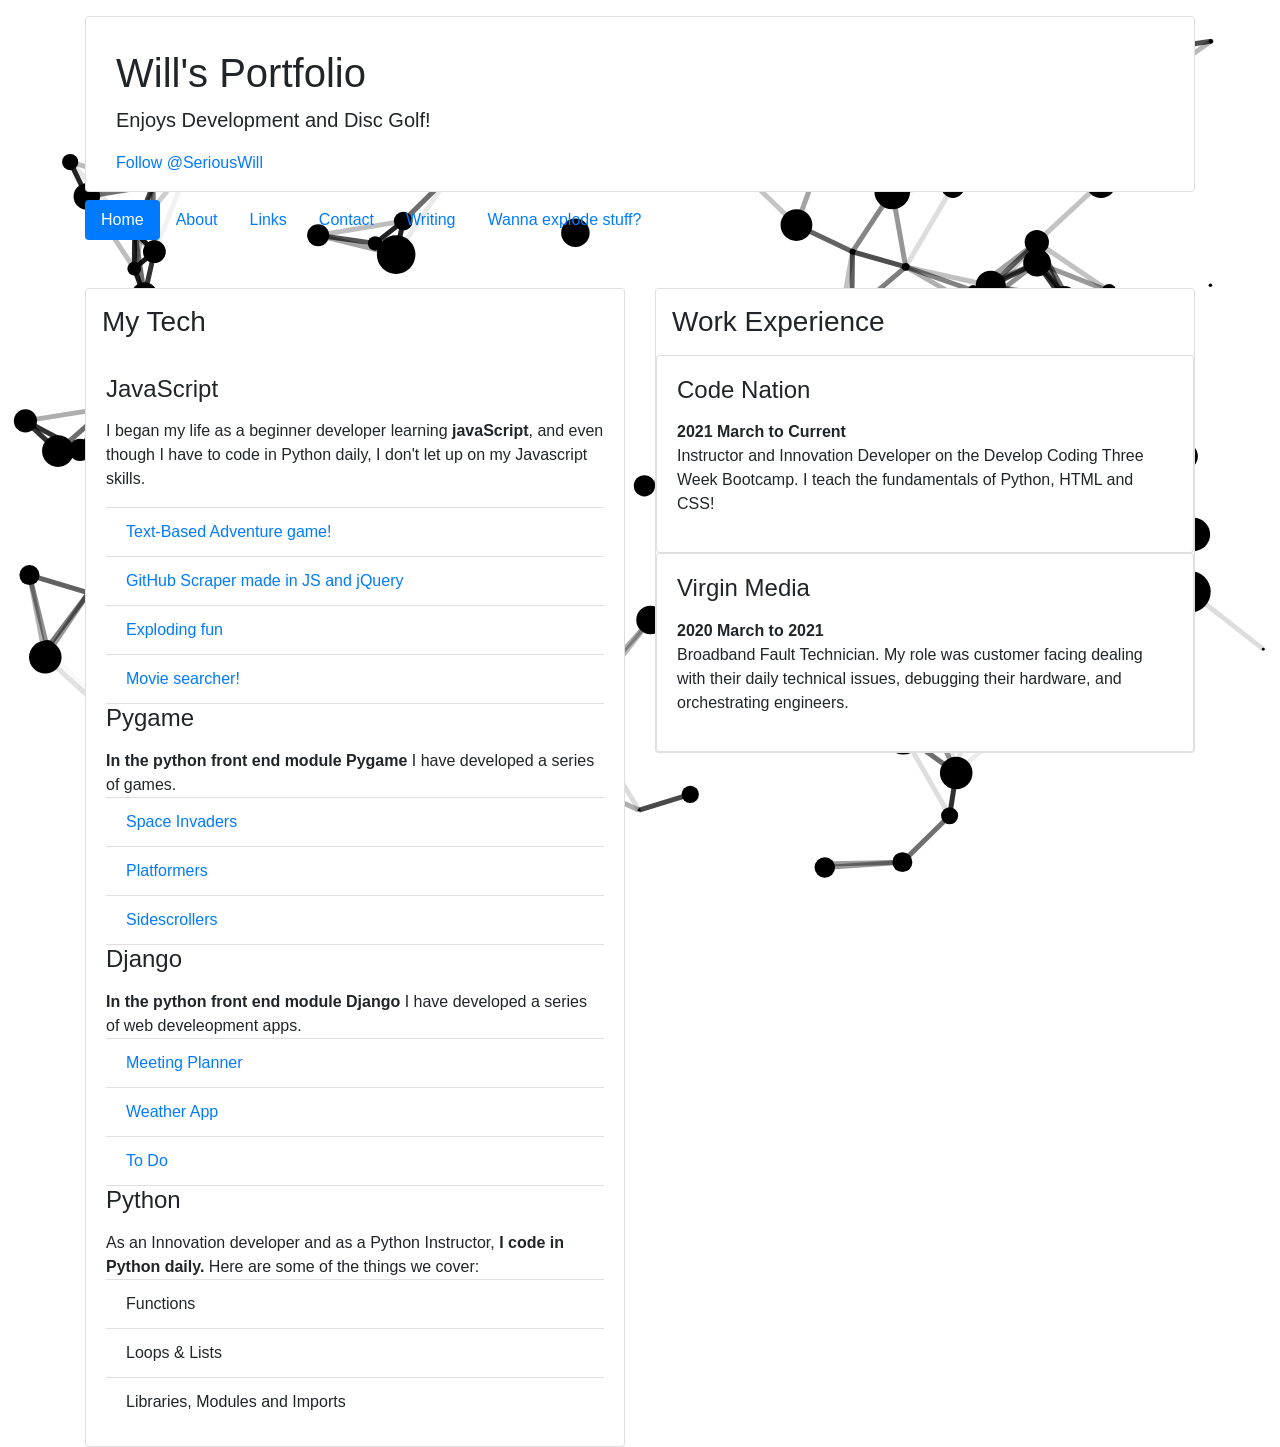
==== index.html @ ed2935e4 "added movie searcher" ====
<!DOCTYPE html>
<html lang="en">

<head>
    <meta charset="UTF-8">
    <meta http-equiv="X-UA-Compatible" content="IE=edge">
    <meta name="viewport" content="width=device-width, initial-scale=1.0">
    <!-- BOOTSTRAP LINK -->
    <link rel="stylesheet" href="https://stackpath.bootstrapcdn.com/bootstrap/4.1.3/css/bootstrap.min.css"
        integrity="sha384-MCw98/SFnGE8fJT3GXwEOngsV7Zt27NXFoaoApmYm81iuXoPkFOJwJ8ERdknLPMO" crossorigin="anonymous">
    <link rel="stylesheet" href="./index.css">
    <script defer src="./canvas.js"></script>
    <title>Portfolio</title>
</head>

<body>
    <div class="container mt-3">
        <div class="card">
            <div class="container my-3">
                <div class="col mt-3">


                    <h1>Will's Portfolio</h1>
                    <p class="lead">Enjoys Development and Disc Golf!</p>
                    <a class="twitter-follow-button" href="https://twitter.com/SeriousWill" data-size="large">
                        Follow @SeriousWill</a>
                </div>
            </div>

        </div>
    </div>
    </div>
    <div class="container mt-2">
        <nav>
            <ul class="nav nav-pills ">
                <li class="nav-item">
                    <a class="nav-link active" href="./index.html">Home</a>
                </li>
                <li class="nav-item">
                    <a class="nav-link " href="./about.html">About</a>
                </li>
                <li class="nav-item">
                    <a class="nav-link" href="./link.html">Links</a>
                </li>
                <li class="nav-item">
                    <a class="nav-link" href="./contact.html">Contact</a>
                </li>
                <li class="nav-item">
                    <a class="nav-link" href="./writing.html">Writing</a>
                </li>
                <li class="nav-item">
                    <a class="nav-link" href="./games/exploder/index.html">Wanna explode stuff?</a>
                </li>
            </ul>
        </nav>
    </div>
    </div>

    <div class="container mt-5">
        <div class="row">
            <div class="col">
                <div class="card">
                    <h3 class="m-3">My Tech</h3>
                    <div class="card-body">
                        <h4 class="mb-3">JavaScript</h4>
                        <p>I began my life as a beginner developer learning <strong>javaScript</strong>, and even though
                            I have to code in Python daily, I don't let up on my Javascript skills.</p>
                        <ul class="list-group list-group-flush">
                            <li class="list-group-item"><a href="./games/game.html">Text-Based Adventure game!</a> </li>
                            <li class="list-group-item"><a href="https://seriouswill.github.io/githubsearcher/"> GitHub Scraper made in JS and jQuery</a></li>
                            <li class="list-group-item"><a href="https://seriouswill.github.io/exploder/">Exploding fun</a></li>
                            
                            <li class="list-group-item"><a href="https://keen-engelbart-a25a7c.netlify.app/">Movie searcher!</a></li>
                        </ul>
                        <h4 class="mb-3">Pygame</h4>
                        <strong>In the python front end module Pygame</strong> I have developed <a>a series of
                            games.</a>
                        <ul class="list-group list-group-flush">
                            <li class="list-group-item"> <a href="https://github.com/seriouswill/space-invaders"> Space
                                    Invaders</a></li>
                            <li class="list-group-item"> <a
                                    href="https://github.com/seriouswill/sidescroller_adventures"> Platformers</a></li>
                            <li class="list-group-item"><a
                                    href="https://github.com/seriouswill/sidescroller_adventures">Sidescrollers</a></li>
                        </ul>
                        <h4 class="mb-3">Django</h4>
                        <strong>In the python front end module Django </strong>I have developed <a>a series of web
                            develeopment
                            apps.</a>
                        <ul class="list-group list-group-flush">
                            <li class="list-group-item"> <a
                                    href="https://github.com/seriouswill/django-meeting-planner"> Meeting Planner</a>
                            </li>
                            <li class="list-group-item"> <a href="https://github.com/seriouswill/weather-APP">Weather
                                    App</a> </li>
                            <li class="list-group-item"><a href="https://github.com/seriouswill/django-todo-tutorial">To
                                    Do</a></li>
                        </ul>
                        <h4 class="mb-3">Python</h4>
                        As an Innovation developer and as a Python Instructor,<strong> I code in Python daily.</strong>
                        Here
                        are
                        some of the things we cover:
                        <ul class="list-group list-group-flush">
                            <li class="list-group-item">Functions</li>
                            <li class="list-group-item">Loops & Lists</li>
                            <li class="list-group-item">Libraries, Modules and Imports</li>
                        </ul>
                    </div>
                </div>
            </div>
            <div class="col">
                <div class="card">
                    <h3 class="m-3">Work Experience</h3>
                    <div class="card">
                        <div class="card-body">

                            <h4 class=" mb-3">Code Nation</h4>
                            <div><strong>2021 March to Current</strong></div>
                            <p class="mb-3">Instructor and Innovation Developer on the Develop Coding Three Week
                                Bootcamp. I
                                teach the
                                fundamentals
                                of Python, HTML and CSS!</p>
                        </div>
                    </div>

                    <div class="card">
                        <div class="card-body">
                            <h4 class=" mb-3">Virgin Media</h4>
                            <div><strong>2020 March to 2021</strong></div>
                            <p class="mb-3">Broadband Fault Technician. My role was customer facing dealing with their
                                daily
                                technical
                                issues,
                                debugging their hardware, and orchestrating engineers.</p>
                        </div>
                    </div>
                </div>
            </div>

        </div>
    </div>


    <!-- BOOTSTRAP STUFF -->
    <script src="https://code.jquery.com/jquery-3.3.1.slim.min.js"
        integrity="sha384-q8i/X+965DzO0rT7abK41JStQIAqVgRVzpbzo5smXKp4YfRvH+8abtTE1Pi6jizo"
        crossorigin="anonymous"></script>
    <script src="https://cdnjs.cloudflare.com/ajax/libs/popper.js/1.14.3/umd/popper.min.js"
        integrity="sha384-ZMP7rVo3mIykV+2+9J3UJ46jBk0WLaUAdn689aCwoqbBJiSnjAK/l8WvCWPIPm49"
        crossorigin="anonymous"></script>
    <script src="https://stackpath.bootstrapcdn.com/bootstrap/4.1.3/js/bootstrap.min.js"
        integrity="sha384-ChfqqxuZUCnJSK3+MXmPNIyE6ZbWh2IMqE241rYiqJxyMiZ6OW/JmZQ5stwEULTy"
        crossorigin="anonymous"></script><canvas id='canvas1'></canvas>
</body>

</html>
---- index.css ----
#canvas1 {
    position: absolute;
    top: 0; left: 0;
    width: 100%;
    height: 100%;
    z-index: -1;
    pointer-events: none;}

.container {
    z-index: 100;
}
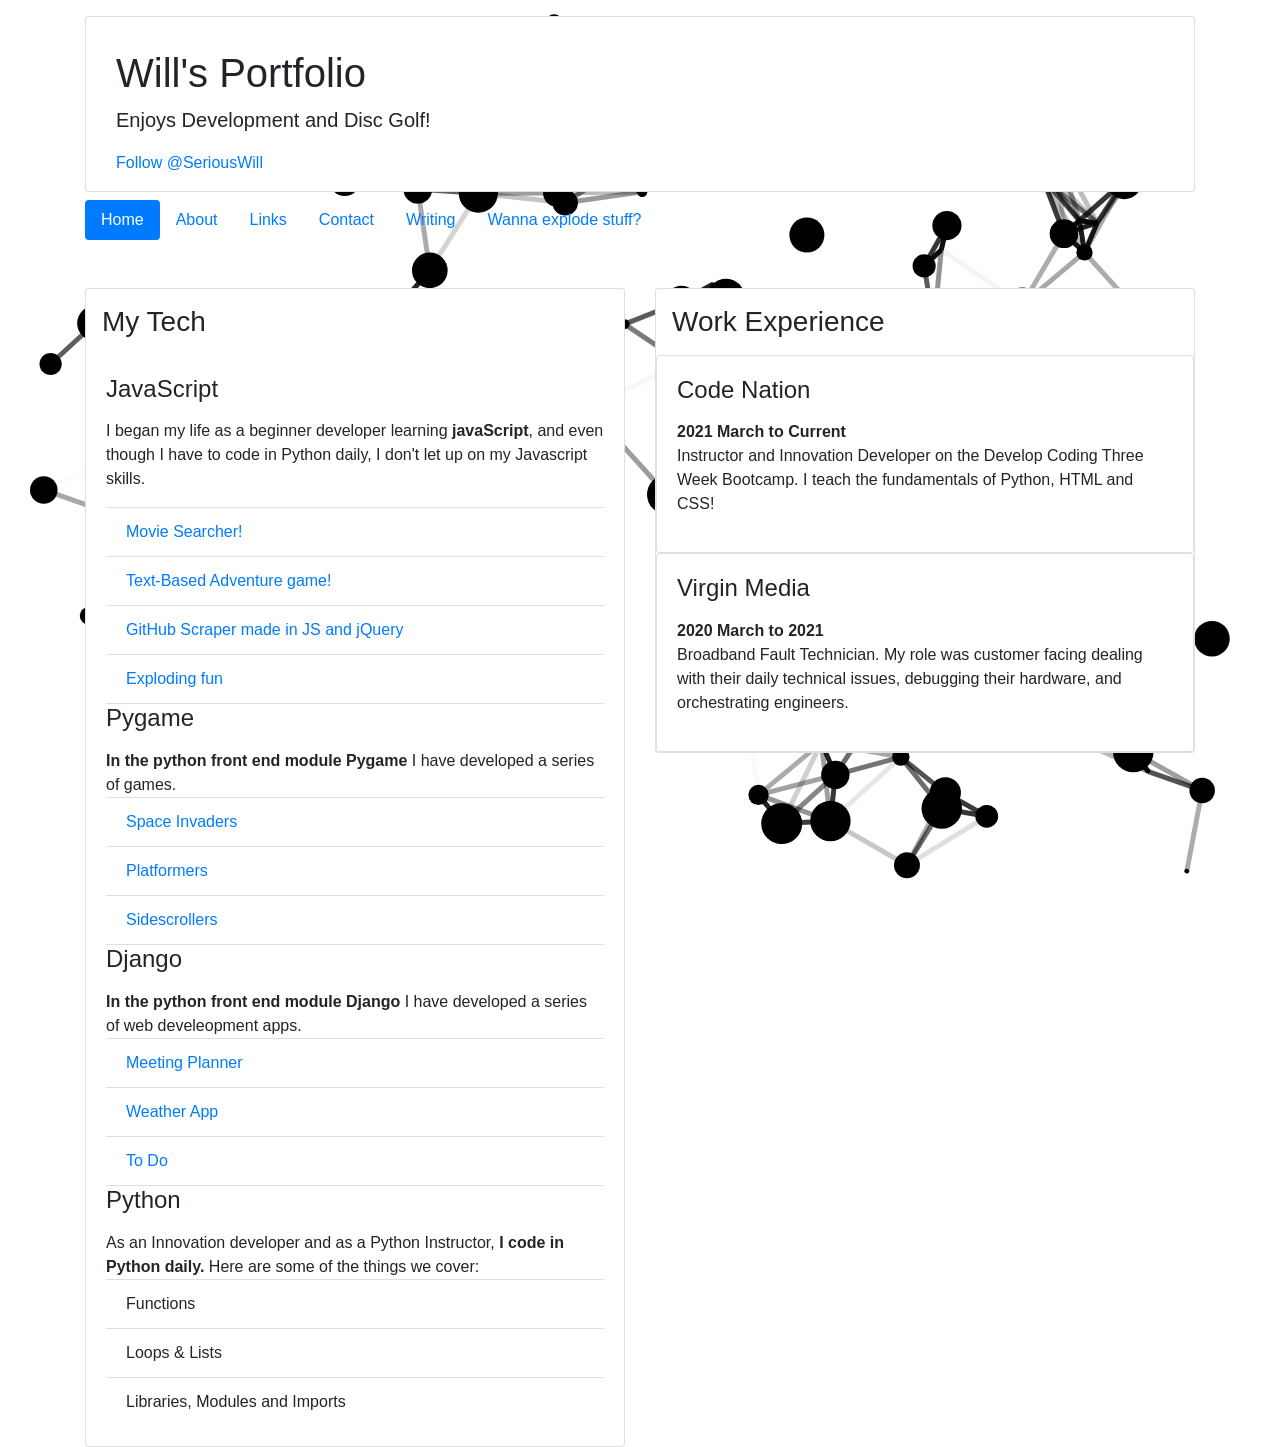
==== commit 24757410: "added Movie searcher" ====
--- a/index.html
+++ b/index.html
@@ -66,11 +66,11 @@
                         <p>I began my life as a beginner developer learning <strong>javaScript</strong>, and even though
                             I have to code in Python daily, I don't let up on my Javascript skills.</p>
                         <ul class="list-group list-group-flush">
+                            
+                            <li class="list-group-item"><a href="https://keen-engelbart-a25a7c.netlify.app/">Movie Searcher!</a> </li>
                             <li class="list-group-item"><a href="./games/game.html">Text-Based Adventure game!</a> </li>
                             <li class="list-group-item"><a href="https://seriouswill.github.io/githubsearcher/"> GitHub Scraper made in JS and jQuery</a></li>
                             <li class="list-group-item"><a href="https://seriouswill.github.io/exploder/">Exploding fun</a></li>
-                            
-                            <li class="list-group-item"><a href="https://keen-engelbart-a25a7c.netlify.app/">Movie searcher!</a></li>
                         </ul>
                         <h4 class="mb-3">Pygame</h4>
                         <strong>In the python front end module Pygame</strong> I have developed <a>a series of
@@ -82,6 +82,7 @@
                                     href="https://github.com/seriouswill/sidescroller_adventures"> Platformers</a></li>
                             <li class="list-group-item"><a
                                     href="https://github.com/seriouswill/sidescroller_adventures">Sidescrollers</a></li>
+                                    
                         </ul>
                         <h4 class="mb-3">Django</h4>
                         <strong>In the python front end module Django </strong>I have developed <a>a series of web
@@ -155,4 +156,4 @@
         crossorigin="anonymous"></script><canvas id='canvas1'></canvas>
 </body>
 
-</html>
+</html>
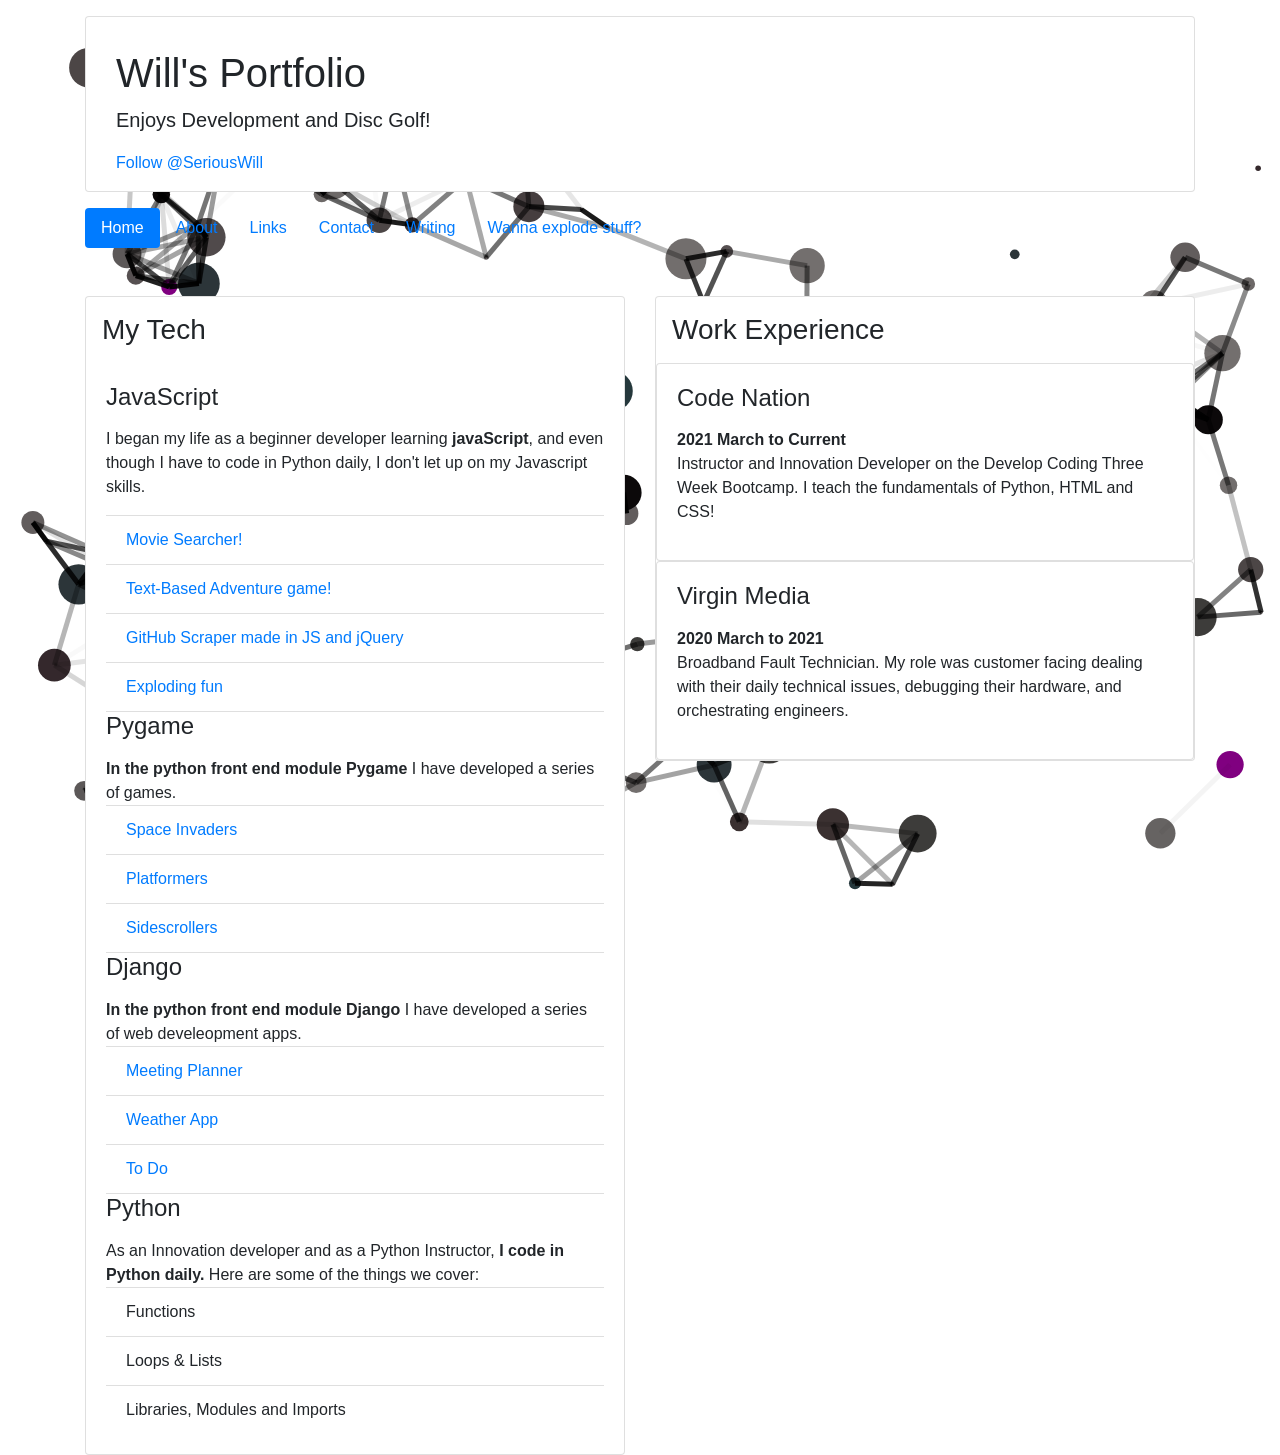
==== commit 9b6f8212: "randomising particles" ====
--- a/index.html
+++ b/index.html
@@ -30,7 +30,7 @@
         </div>
     </div>
     </div>
-    <div class="container mt-2">
+    <div class="container mt-3">
         <nav>
             <ul class="nav nav-pills ">
                 <li class="nav-item">
--- a/index.css
+++ b/index.css
@@ -1,11 +1,17 @@
 #canvas1 {
-    position: absolute;
-    top: 0; left: 0;
-    width: 100%;
-    height: 100%;
-    z-index: -1;
-    pointer-events: none;}
+  position: absolute;
+  top: 0;
+  left: 0;
+  width: 100%;
+  height: 100%;
+  z-index: -1;
+  pointer-events: none;
+}
 
 .container {
-    z-index: 100;
-}+  z-index: 100;
+}
+#contact-box {
+  display: flex;
+  flex-wrap: nowrap;
+}
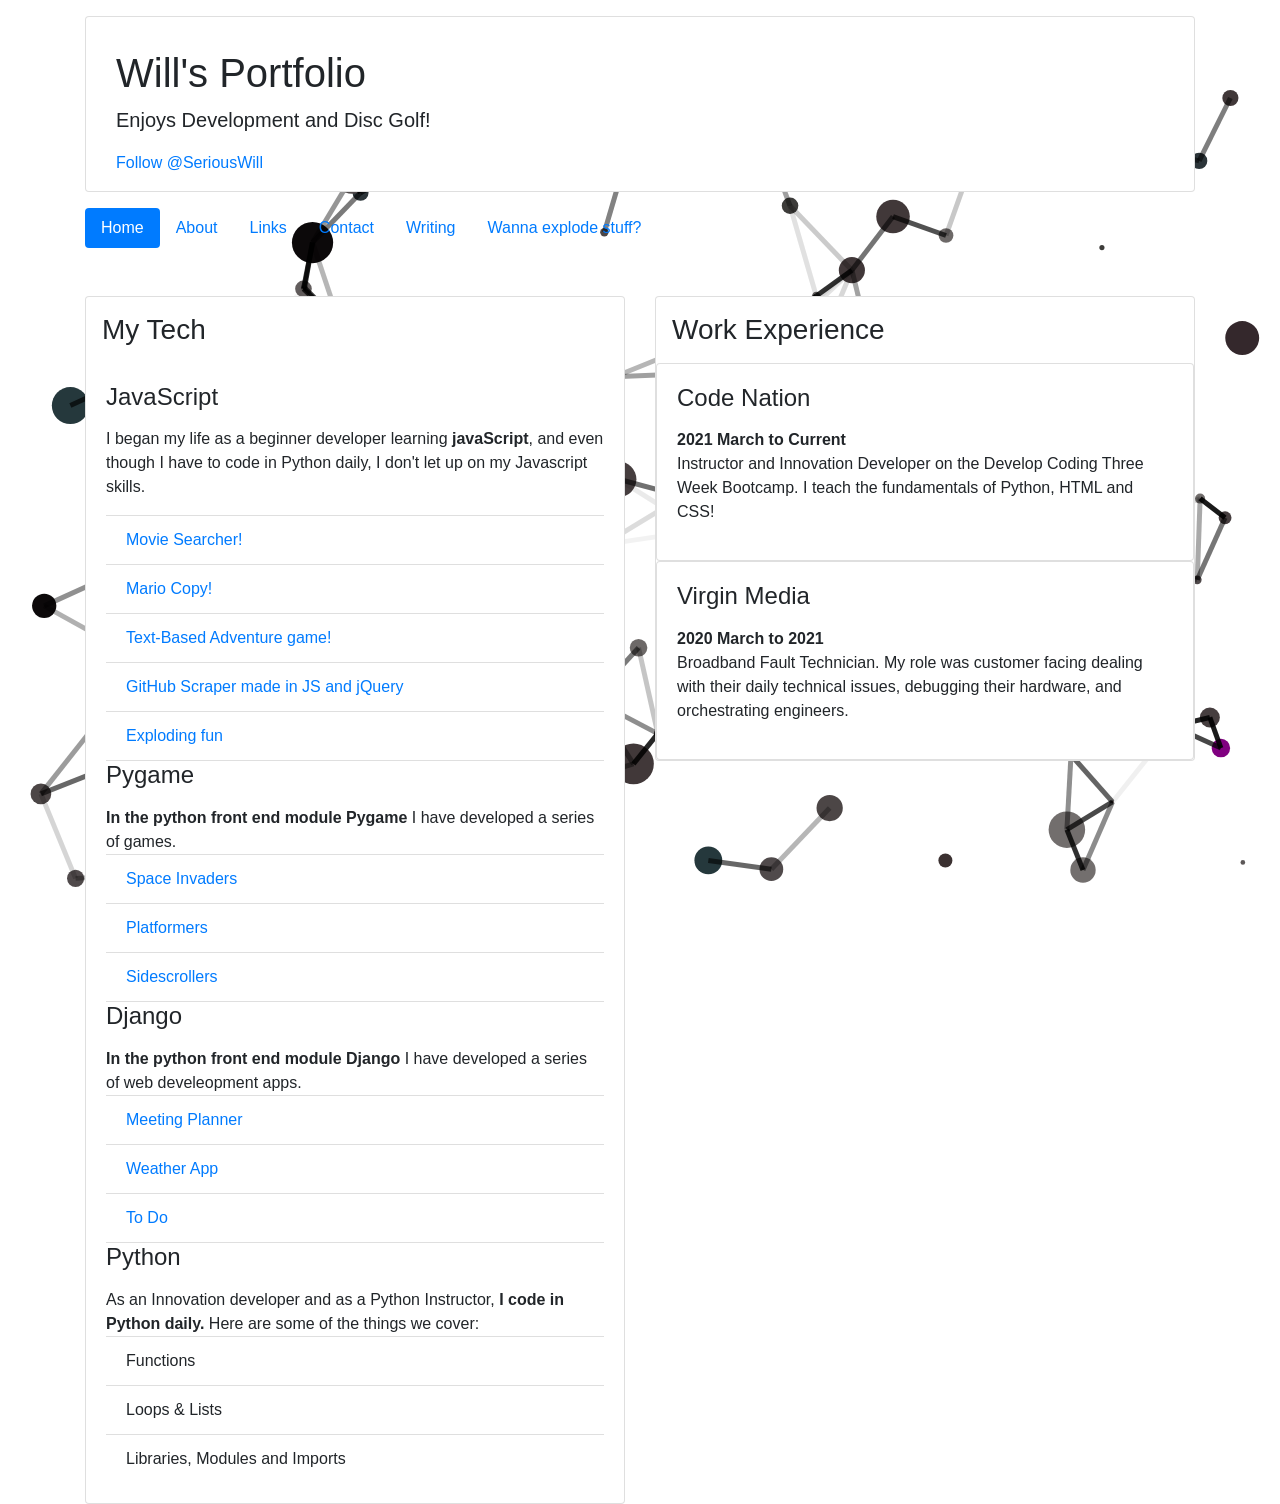
==== commit f39796b1: "added mario link" ====
--- a/index.html
+++ b/index.html
@@ -68,6 +68,7 @@
                         <ul class="list-group list-group-flush">
                             
                             <li class="list-group-item"><a href="https://keen-engelbart-a25a7c.netlify.app/">Movie Searcher!</a> </li>
+                            <li class="list-group-item"><a href="https://seriouswill.github.io/mario/">Mario Copy!</a> </li>
                             <li class="list-group-item"><a href="./games/game.html">Text-Based Adventure game!</a> </li>
                             <li class="list-group-item"><a href="https://seriouswill.github.io/githubsearcher/"> GitHub Scraper made in JS and jQuery</a></li>
                             <li class="list-group-item"><a href="https://seriouswill.github.io/exploder/">Exploding fun</a></li>
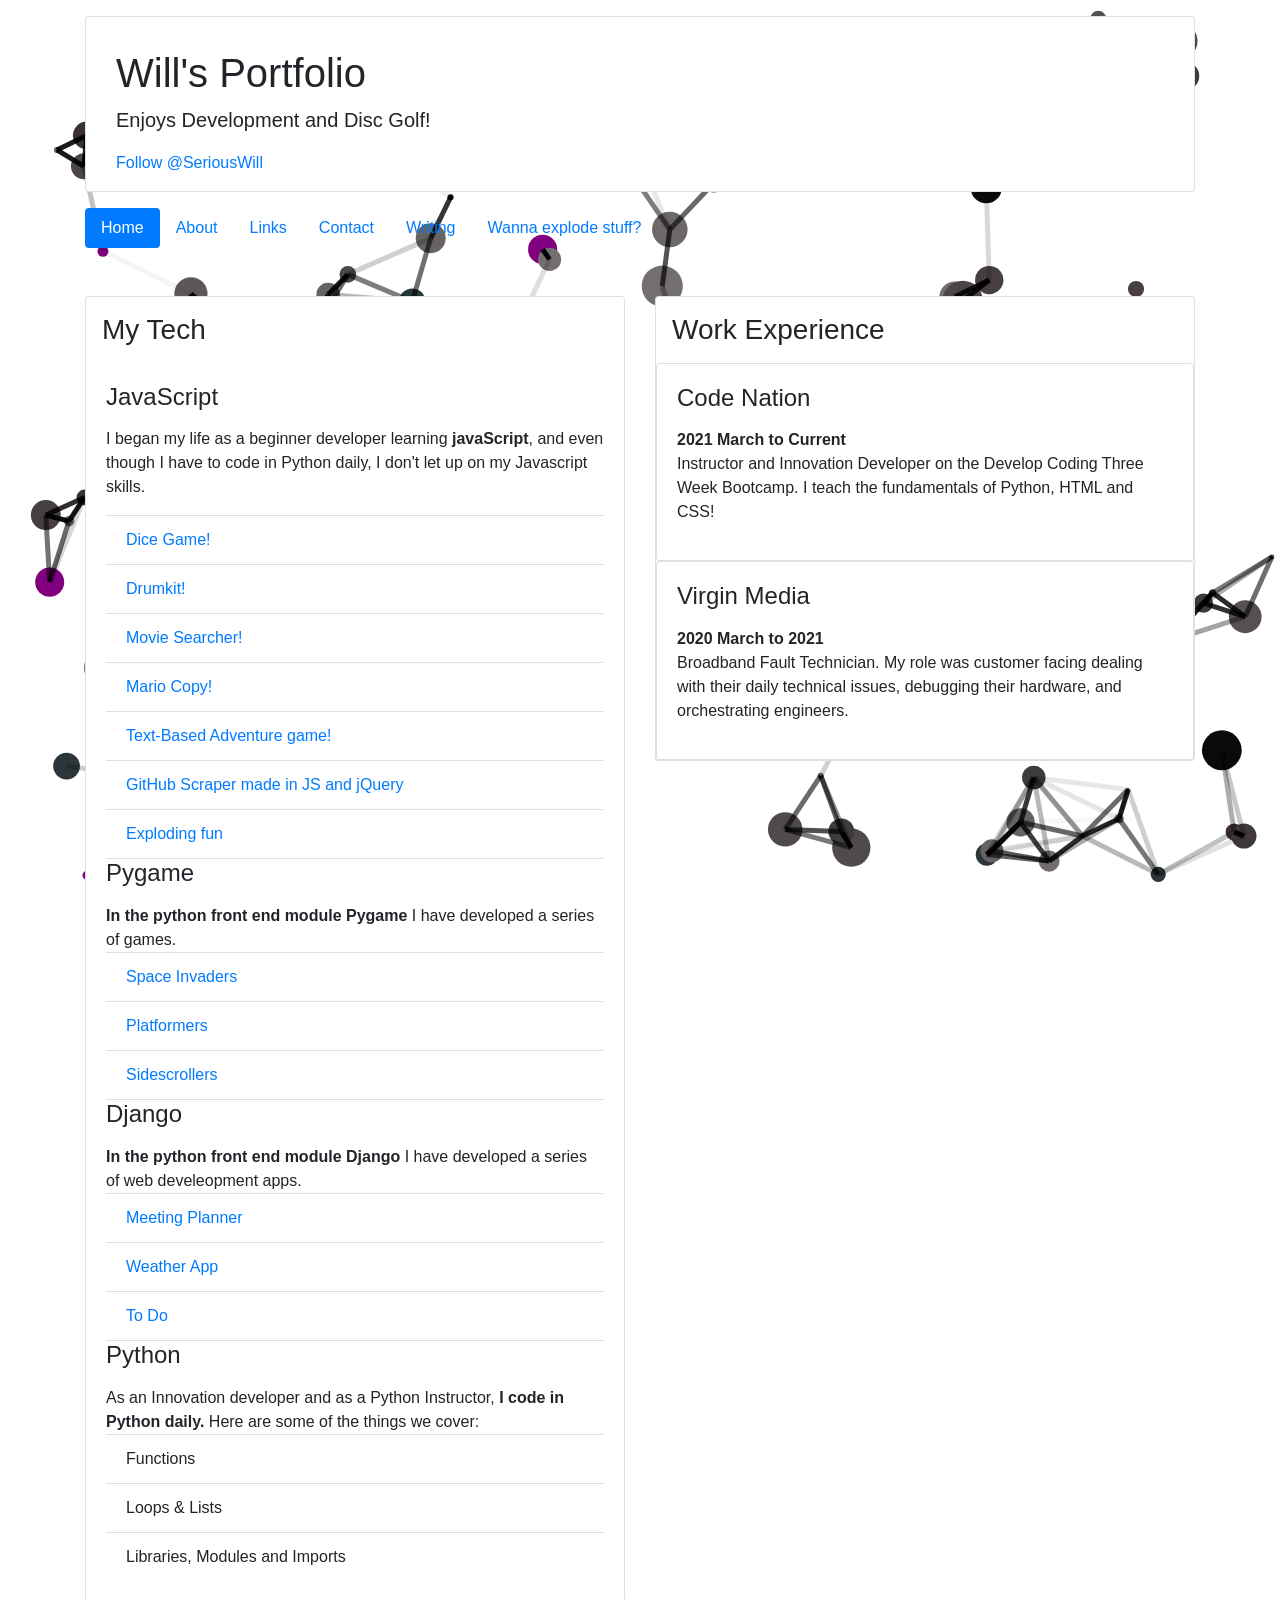
==== commit 19c99b57: "added my two new JS projects" ====
--- a/index.html
+++ b/index.html
@@ -66,7 +66,8 @@
                         <p>I began my life as a beginner developer learning <strong>javaScript</strong>, and even though
                             I have to code in Python daily, I don't let up on my Javascript skills.</p>
                         <ul class="list-group list-group-flush">
-                            
+                            <li class="list-group-item"><a href="https://frosty-haibt-72e97d.netlify.app/">Dice Game!</a> </li>
+                            <li class="list-group-item"><a href="https://nervous-bohr-d1f8b0.netlify.app/">Drumkit!</a> </li>
                             <li class="list-group-item"><a href="https://keen-engelbart-a25a7c.netlify.app/">Movie Searcher!</a> </li>
                             <li class="list-group-item"><a href="https://seriouswill.github.io/mario/">Mario Copy!</a> </li>
                             <li class="list-group-item"><a href="./games/game.html">Text-Based Adventure game!</a> </li>
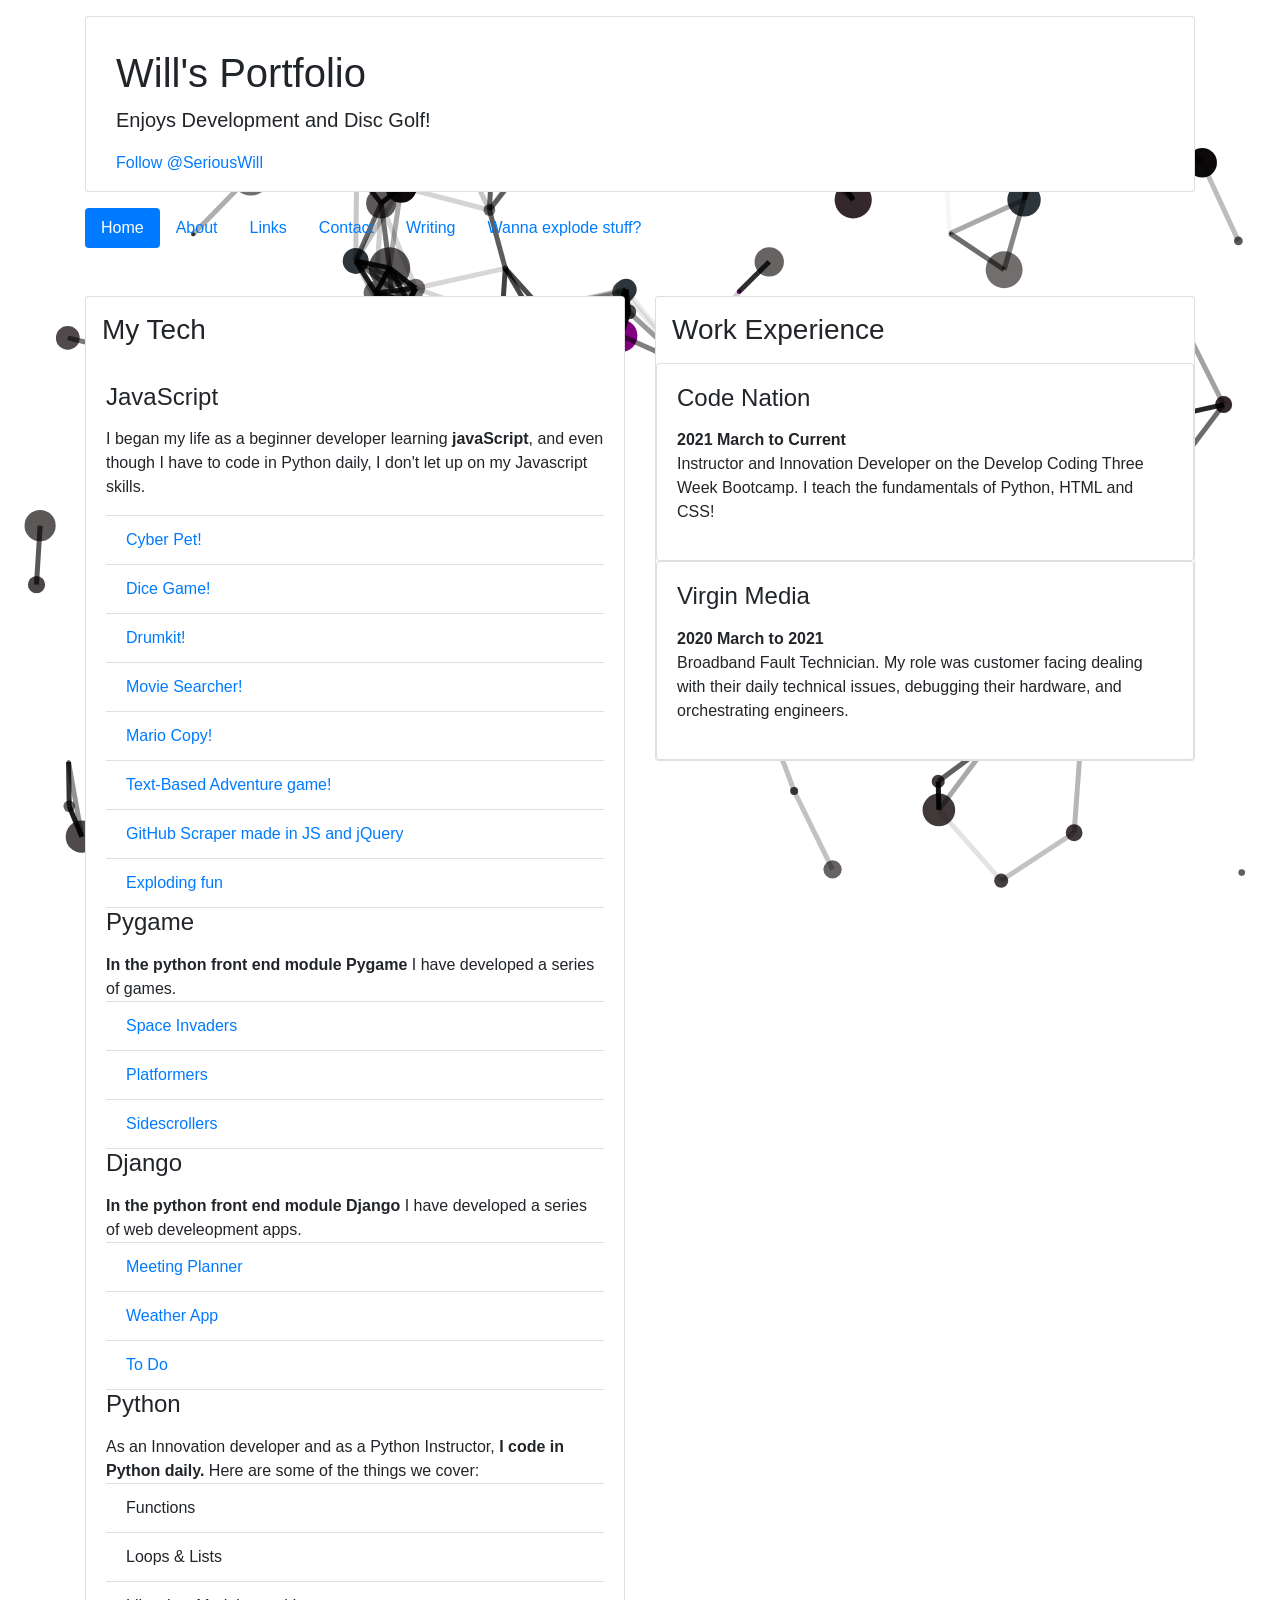
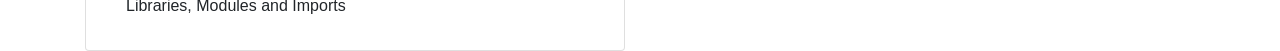
==== commit 6e638078: "added my cyberPet" ====
--- a/index.html
+++ b/index.html
@@ -66,6 +66,7 @@
                         <p>I began my life as a beginner developer learning <strong>javaScript</strong>, and even though
                             I have to code in Python daily, I don't let up on my Javascript skills.</p>
                         <ul class="list-group list-group-flush">
+                            <li class="list-group-item"><a href="https://elastic-lamarr-06215f.netlify.app/">Cyber Pet!</a> </li>
                             <li class="list-group-item"><a href="https://frosty-haibt-72e97d.netlify.app/">Dice Game!</a> </li>
                             <li class="list-group-item"><a href="https://nervous-bohr-d1f8b0.netlify.app/">Drumkit!</a> </li>
                             <li class="list-group-item"><a href="https://keen-engelbart-a25a7c.netlify.app/">Movie Searcher!</a> </li>
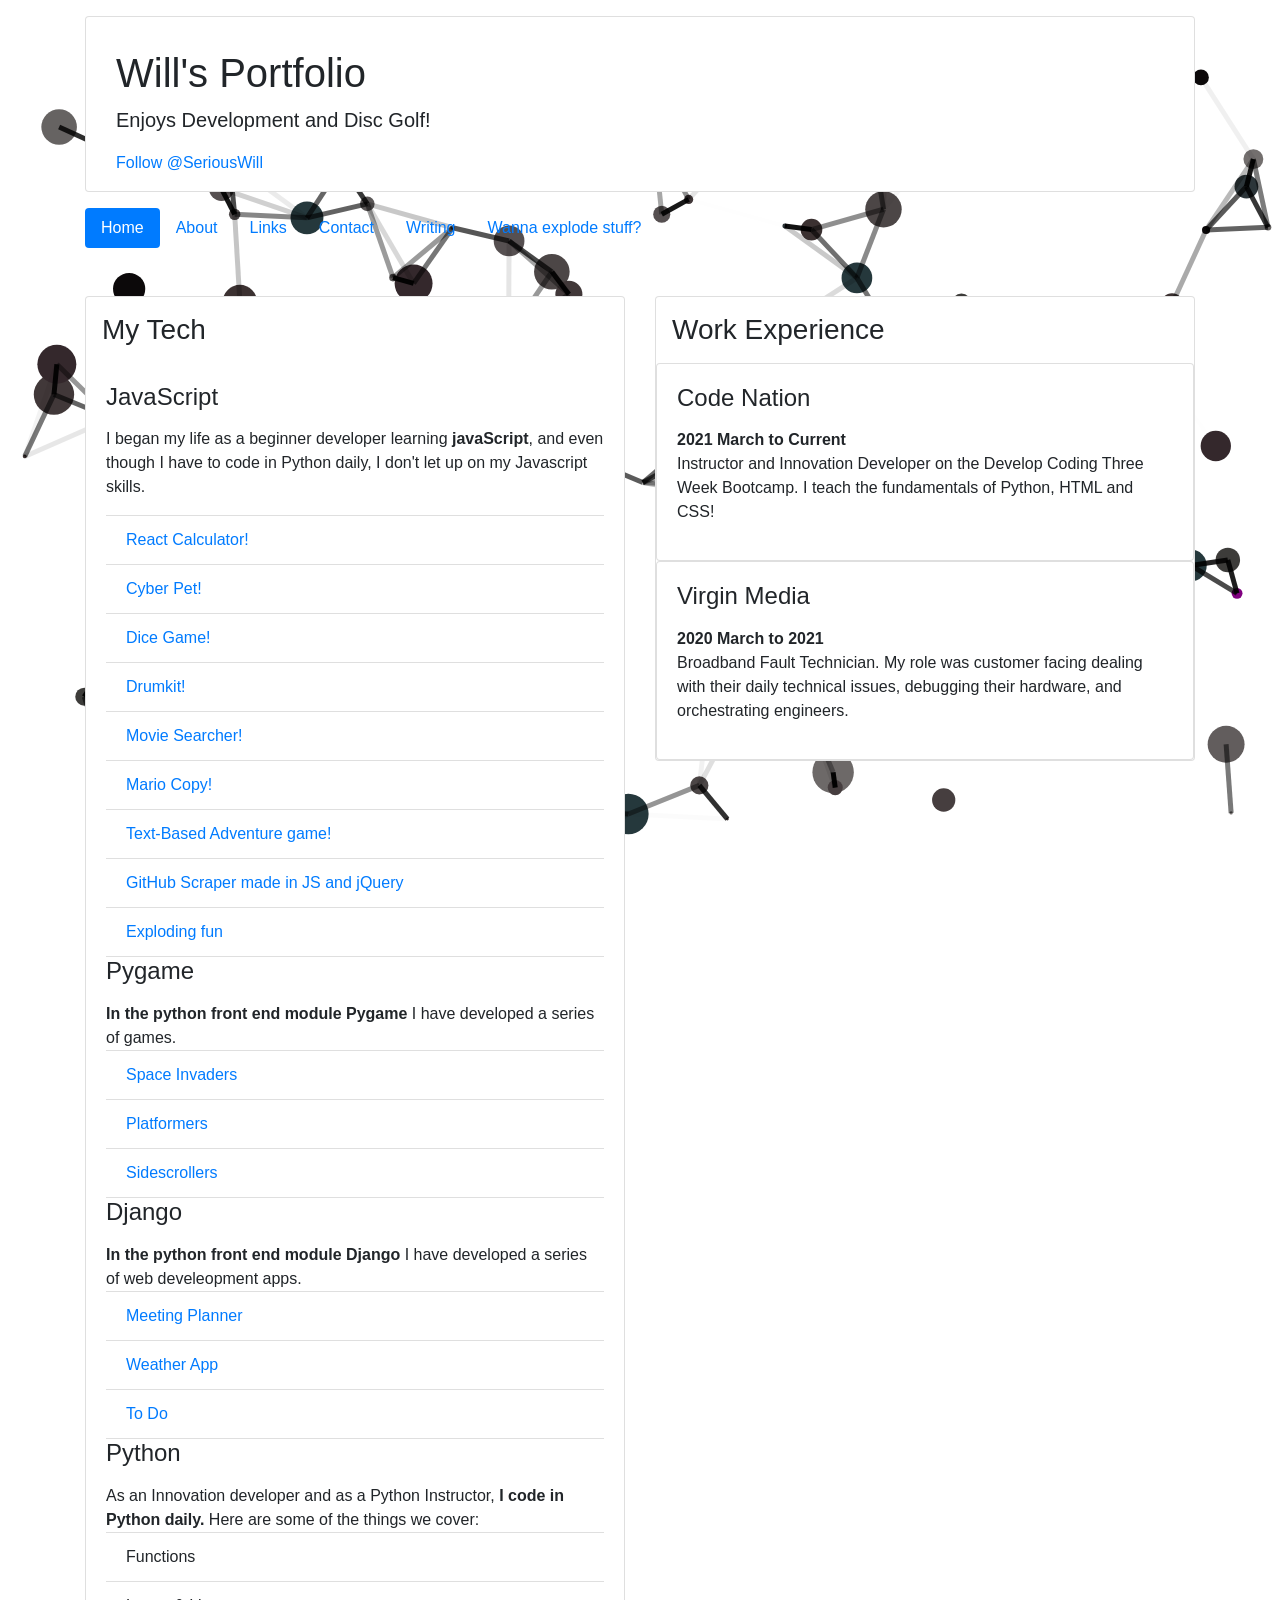
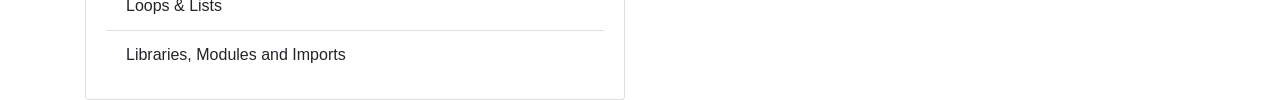
==== commit d5f00b02: "added react calculator" ====
--- a/index.html
+++ b/index.html
@@ -66,6 +66,7 @@
                         <p>I began my life as a beginner developer learning <strong>javaScript</strong>, and even though
                             I have to code in Python daily, I don't let up on my Javascript skills.</p>
                         <ul class="list-group list-group-flush">
+                            <li class="list-group-item"><a href="https://lucid-curie-c5738d.netlify.app/">React Calculator!</a> </li>
                             <li class="list-group-item"><a href="https://elastic-lamarr-06215f.netlify.app/">Cyber Pet!</a> </li>
                             <li class="list-group-item"><a href="https://frosty-haibt-72e97d.netlify.app/">Dice Game!</a> </li>
                             <li class="list-group-item"><a href="https://nervous-bohr-d1f8b0.netlify.app/">Drumkit!</a> </li>
@@ -159,4 +160,4 @@
         crossorigin="anonymous"></script><canvas id='canvas1'></canvas>
 </body>
 
-</html>+</html>
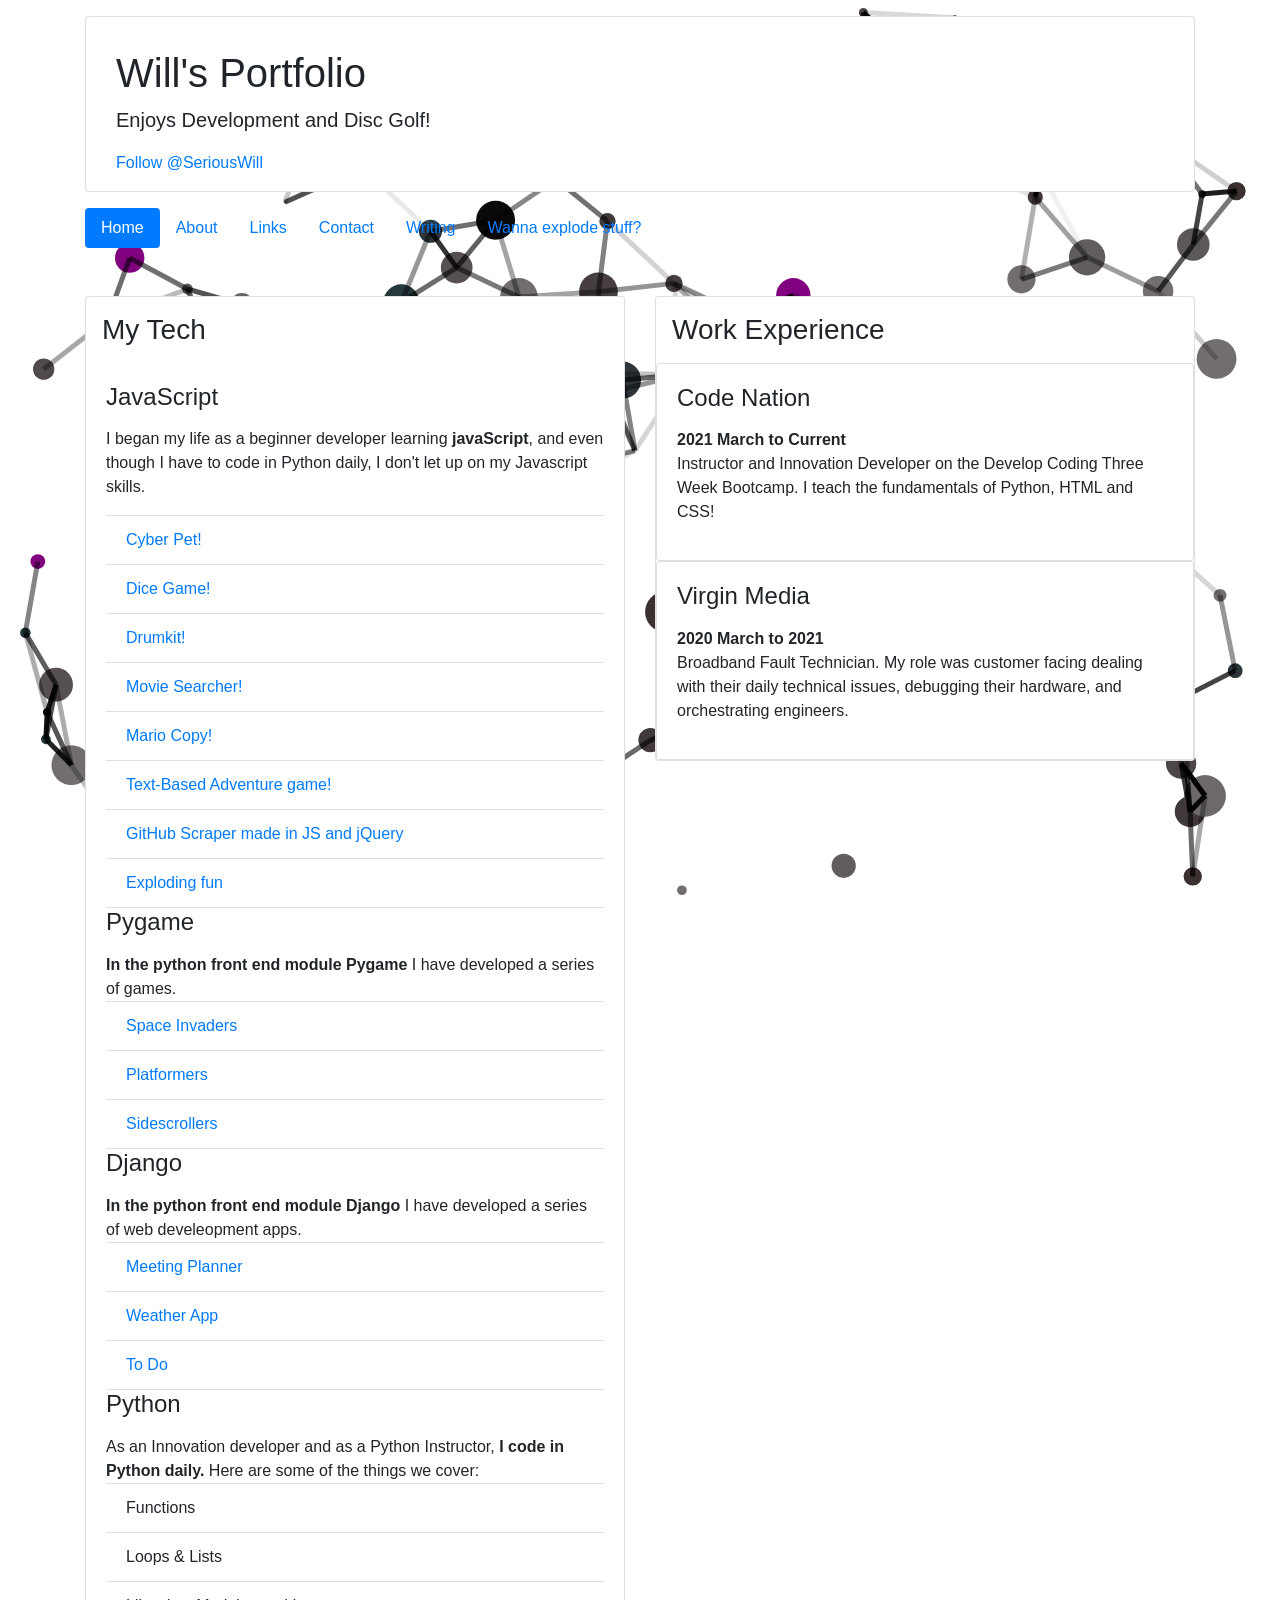
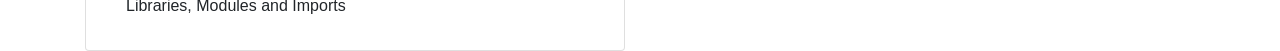
==== commit b9fc81a2: "any changes" ====
--- a/index.html
+++ b/index.html
@@ -66,7 +66,6 @@
                         <p>I began my life as a beginner developer learning <strong>javaScript</strong>, and even though
                             I have to code in Python daily, I don't let up on my Javascript skills.</p>
                         <ul class="list-group list-group-flush">
-                            <li class="list-group-item"><a href="https://lucid-curie-c5738d.netlify.app/">React Calculator!</a> </li>
                             <li class="list-group-item"><a href="https://elastic-lamarr-06215f.netlify.app/">Cyber Pet!</a> </li>
                             <li class="list-group-item"><a href="https://frosty-haibt-72e97d.netlify.app/">Dice Game!</a> </li>
                             <li class="list-group-item"><a href="https://nervous-bohr-d1f8b0.netlify.app/">Drumkit!</a> </li>
@@ -160,4 +159,4 @@
         crossorigin="anonymous"></script><canvas id='canvas1'></canvas>
 </body>
 
-</html>
+</html>
